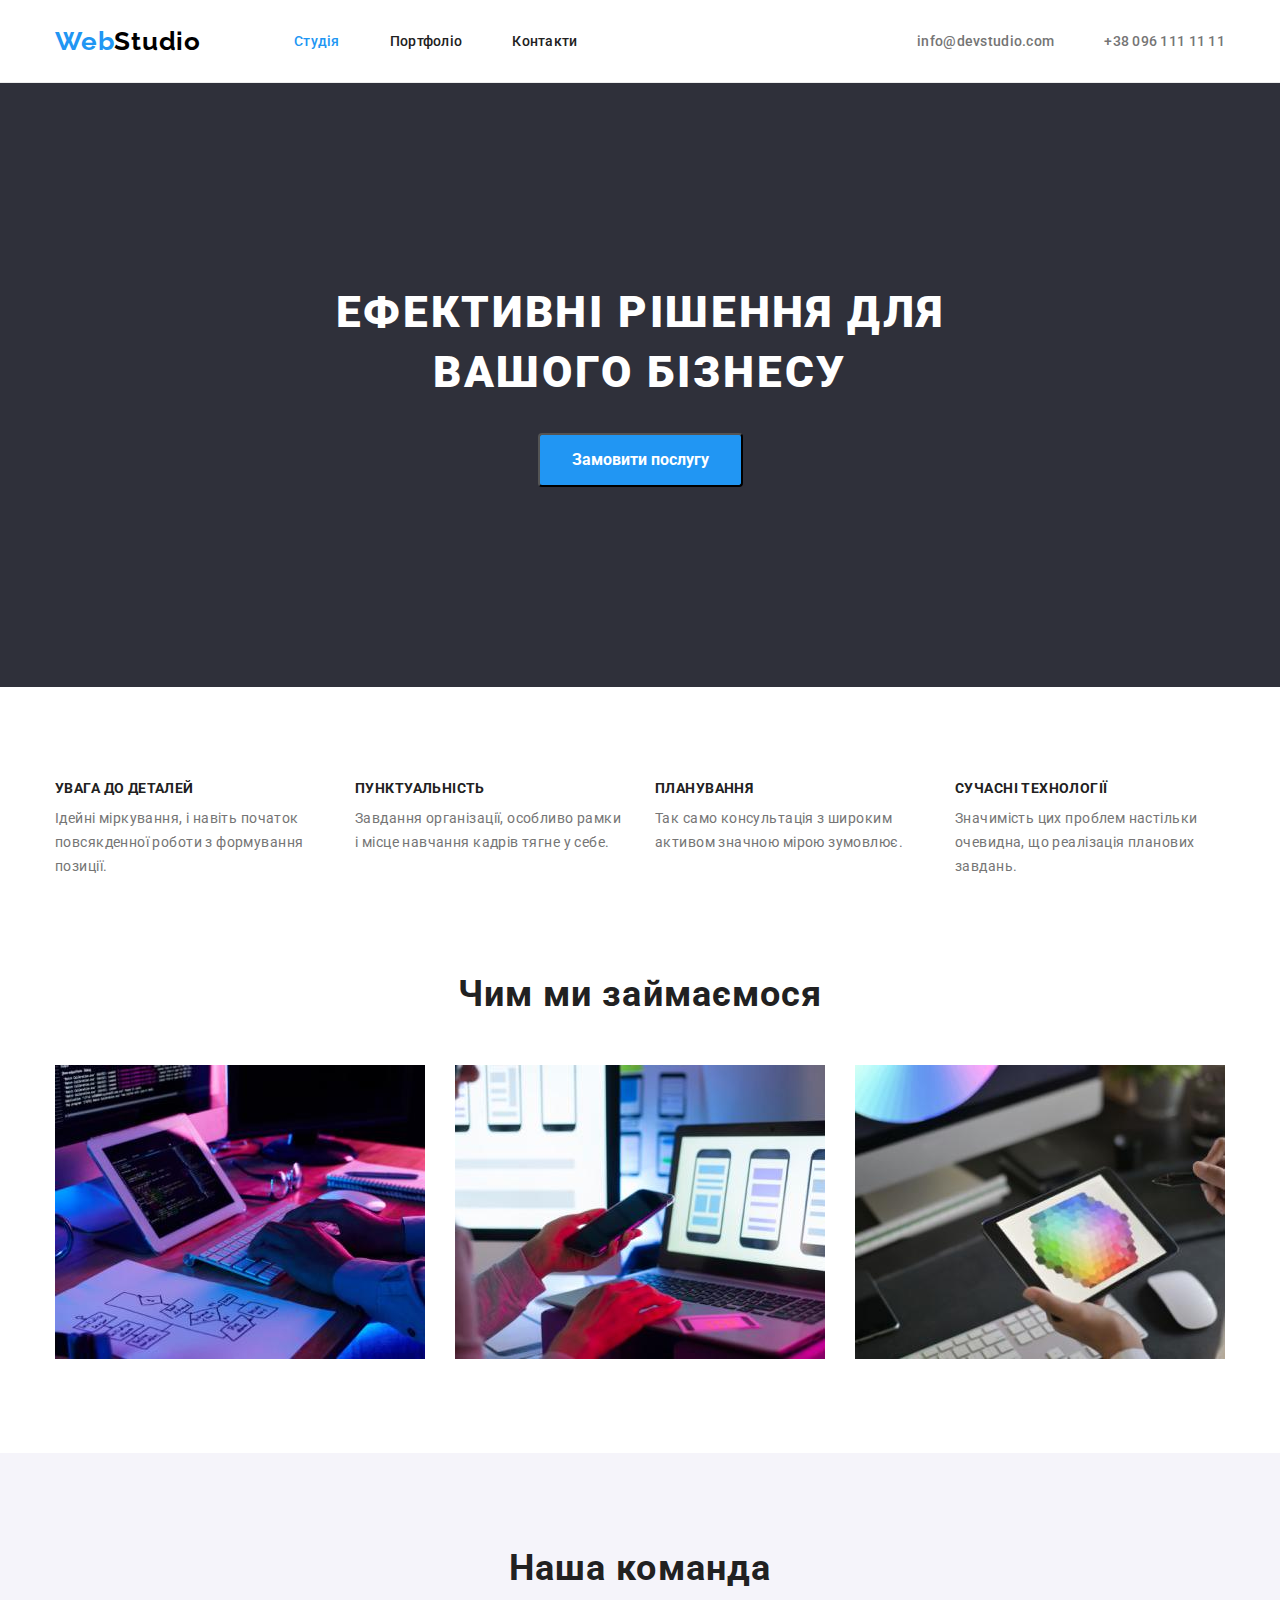
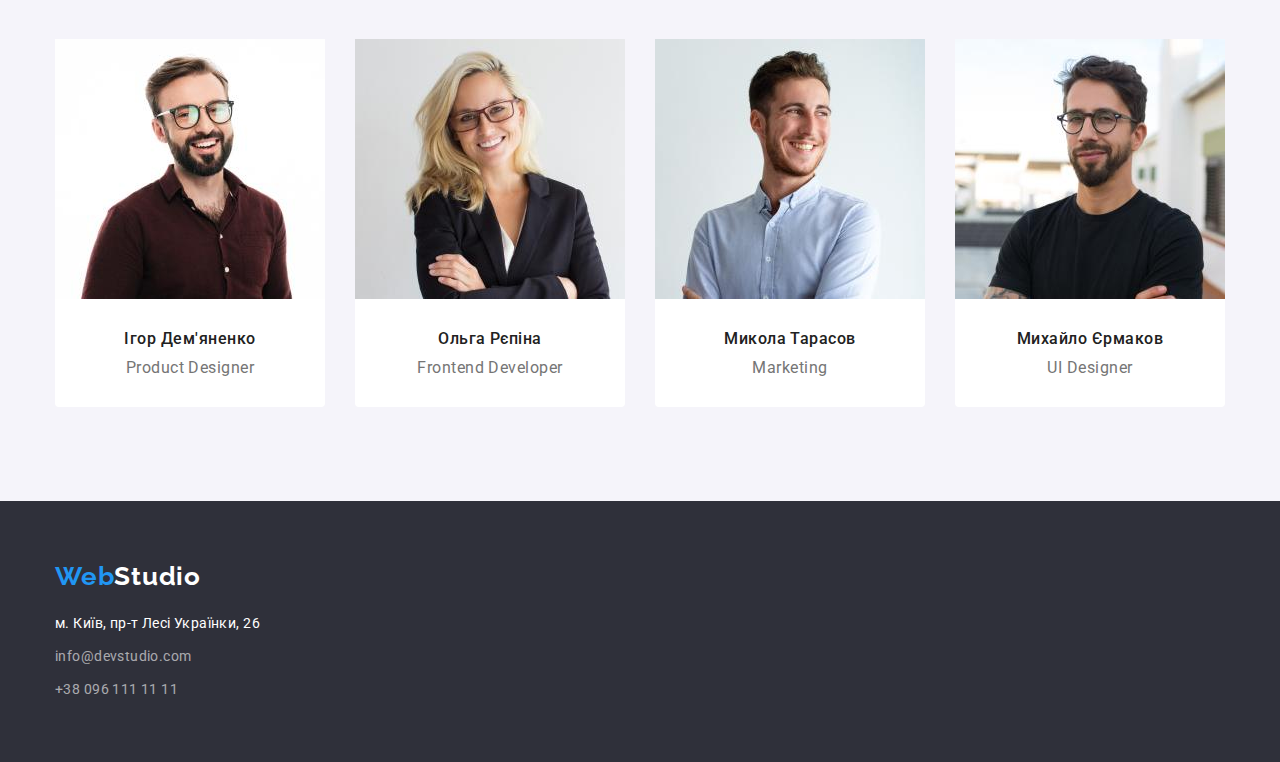
==== index.html @ d0144012 "Використовує блоки та флекси" ====
<!DOCTYPE html>
<html lang="uk">
  <head>
    <meta charset="UTF-8" />
    <meta http-equiv="X-UA-Compatible" content="IE=edge" />
    <meta name="viewport" content="width=device-width, initial-scale=1.0" />
    <title>Студія</title>
    <link rel="preconnect" href="https://fonts.googleapis.com" />
    <link rel="preconnect" href="https://fonts.gstatic.com" crossorigin />
    <link
      href="https://fonts.googleapis.com/css2?family=Raleway:wght@700&family=Roboto:wght@400;500;700;900&display=swap"
      rel="stylesheet"
    />
    <link
      rel="stylesheet"
      href="https://cdnjs.cloudflare.com/ajax/libs/modern-normalize/1.1.0/modern-normalize.min.css"
    />
    <link rel="stylesheet" href="./css/styles.css" />
  </head>
  <body>
    <header>
      <div class="container">
        <div class="header-list">
          <nav>
            <a href="./index.html" class="logo-1"
              >Web<span class="logo-2">Studio</span></a
            >
            <ul class="nav-items">
              <li>
                <a href="./index.html" class="site-nav current">Студія</a>
              </li>
              <li>
                <a href="./portfolio.html" class="site-nav">Портфоліо</a>
              </li>
              <li>
                <a href="#" class="site-nav">Контакти</a>
              </li>
            </ul>
          </nav>
          <ul class="nav-items">
            <li>
              <a href="mailto:info@devstudio.com" class="site-contact"
                >info@devstudio.com</a
              >
            </li>
            <li>
              <a href="tel:+380961111111" class="site-contact"
                >+38 096 111 11 11</a
              >
            </li>
          </ul>
        </div>
      </div>
    </header>
    <main>
      <section class="hero">
        <div class="container">
          <div class="hero-banner">
            <h1>Ефективні рішення для вашого бізнесу</h1>
            <button type="button">Замовити послугу</button>
          </div>
        </div>
      </section>
      <section class="section-advant">
        <div class="container">
          <h2 class="visually-hidden">Особливості</h2>
          <ul class="advant-items">
            <li>
              <h3 class="advant-title">Увага до деталей</h3>
              <p class="descr">
                Ідейні міркування, і навіть початок повсякденної роботи з
                формування позиції.
              </p>
            </li>

            <li>
              <h3 class="advant-title">Пунктуальність</h3>
              <p class="descr">
                Завдання організації, особливо рамки і місце навчання кадрів
                тягне у себе.
              </p>
            </li>

            <li>
              <h3 class="advant-title">Планування</h3>
              <p class="descr">
                Так само консультація з широким активом значною мірою зумовлює.
              </p>
            </li>
            <li>
              <h3 class="advant-title">Сучасні технології</h3>
              <p class="descr">
                Значимість цих проблем настільки очевидна, що реалізація
                планових завдань.
              </p>
            </li>
          </ul>
        </div>
      </section>
      <section class="section">
        <div class="container">
          <h2 class="section-title">Чим ми займаємося</h2>
          <ul class="our-services">
            <li>
              <img
                src="./images/img-1.jpg"
                alt="Руки на клавіатурі кодують алгоритм"
                width="370"
                height="294"
              />
            </li>
            <li>
              <img
                src="./images/img-2.jpg"
                alt="Смартфон та ноутбук"
                width="370"
                height="294"
              />
            </li>
            <li>
              <img
                src="./images/img-3.jpg"
                alt="Планшет у руках"
                width="370"
                height="294"
              />
            </li>
          </ul>
        </div>
      </section>
      <section class="section our-team">
        <div class="container">
          <h2 class="section-title">Наша команда</h2>
          <ul class="our-team-list">
            <li>
              <img
                src="./images/igor-demyanenko.jpg"
                alt="Чоловік в окулярах"
                width="270"
                height="260"
              />
              <div class="business-card">
                <h3 class="team-member">Ігор Дем'яненко</h3>
                <p lang="en" class="team-position">Product Designer</p>
              </div>
            </li>
            <li>
              <img
                src="./images/olga-repina.jpg"
                alt="Жінка в окулярах"
                width="270"
                height="260"
              />
              <div class="business-card">
                <h3 class="team-member">Ольга Рєпіна</h3>
                <p lang="en" class="team-position">Frontend Developer</p>
              </div>
            </li>
            <li>
              <img
                src="./images/mykola-tarasov.jpg"
                alt="Чоловік усміхається"
                width="270"
                height="260"
              />
              <div class="business-card">
                <h3 class="team-member">Микола Тарасов</h3>
                <p lang="en" class="team-position">Marketing</p>
              </div>
            </li>
            <li>
              <img
                src="./images/mykhaylo-ermakov.jpg"
                alt="Чоловік в окулярах"
                width="270"
                height="260"
              />
              <div class="business-card">
                <h3 class="team-member">Михайло Єрмаков</h3>
                <p lang="en" class="team-position">UI Designer</p>
              </div>
            </li>
          </ul>
        </div>
      </section>
    </main>
    <footer>
      <div class="container">
        <div class="footer-banner">
          <a href="./index.html" class="logo-1"
            >Web<span class="logo-3">Studio</span></a
          >
          <address>
            <ul class="address-items">
              <li class="address-items-point">
                <a
                  href="https://goo.gl/maps/CPtrU1FHBa2aNyZL9"
                  target="_blank"
                  rel="noopener noreferrer nofollow"
                  class="studio-address"
                  >м. Київ, пр-т Лесі Українки, 26</a
                >
              </li>
              <li class="address-items-point">
                <a href="mailto:info@devstudio.com" class="studio-contact"
                  >info@devstudio.com</a
                >
              </li>
              <li>
                <a href="tel:+380961111111" class="studio-contact"
                  >+38 096 111 11 11</a
                >
              </li>
            </ul>
          </address>
        </div>
      </div>
    </footer>
  </body>
</html>
---- css/styles.css ----
:root{
    --primary-back-color:#FFFFFF;
    --second-back-color:#F5F4FA;
    --primary-text-color:#757575;
    --title-text-color:#212121;
    --contact-text-color:rgba(255, 255, 255, 0.6);
    --accent-color:#2196F3;
    --hero-color:#2F303A;
    --deep-black-color:#000000;
    --filter-button-color:#F5F4FA;
    --header-bottom-border-color: #ECECEC;
    --project-card-border-color:#EEEEEE;
}

body{
    color:var(--primary-text-color); 
    background-color:var(--primary-back-color);
    font-family: Roboto, sans-serif;
}

ul{
    list-style: none;
}

button {
    cursor: pointer;
}

.container{
    width: 100%;
    max-width: 1200px;
    margin: 0 auto;
    padding: 0 15px;
}

header{
    border-bottom: 1px solid var(--header-bottom-border-color);
}

.section{
    padding: 94px 0;
}

.section-advant{
    padding:94px 0 0 0;
}

h1,h2,h3,h4,h5,h6,p,ul{
    margin-top: 0;
    margin-bottom: 0;
}

.logo-1{
    color:var(--accent-color);
    font-family: Raleway;
    font-weight: 700;
    font-size:26px;
    line-height: 1.19;
    letter-spacing: 0.03em;
    text-decoration: none;
}

.logo-2{
    color:var(--deep-black-color);
}

.logo-3{
    color:var(--primary-back-color);
}

.header-list{
    display: flex;
    justify-content: space-between;
    
}

nav{
    display: flex;
    align-items: center;
}

.nav-items{
    display: flex;
    padding: 32px 0;
    gap: 50px;
    margin-left: 93px;
}

.site-nav{
    font-weight: 500;
    font-size: 14px;
    line-height: 1.14;
    letter-spacing: 0.02em;
    text-decoration: none;
    padding: 32px 0;
    color:var(--title-text-color);
}

.site-nav:hover, 
.site-nav:focus{
    color: var(--accent-color);
}

.site-nav.current{
    color: var(--accent-color);
}

.site-contact{
    font-weight: 500;
    font-size: 14px;
    line-height: 1.14;
    letter-spacing: 0.02em;
    text-decoration: none;
    padding: 32px 0;
    color: var(--primary-text-color);
}

.site-contact:hover,
.site-contact:focus {
    color: var(--accent-color); 
}

.hero {
    background-color:var(--hero-color);
    text-align: center;
}

.hero-banner{
    padding-top: 200px;
    padding-bottom: 200px;
}

.hero h1{
    font-weight: 900;
    font-size: 44px;
    line-height: 1.36;
    letter-spacing: 0.06em;
    text-transform: uppercase;
    color: var(--primary-back-color); 
    max-width: 696px ;
    margin: 0 auto 30px;
}

.hero button {
       font-family: inherit;
    background:var(--accent-color);
    color:var(--primary-back-color);
    font-weight: 700;
    font-size: 16px;
    line-height: 1.87;
    padding: 10px 32px;
    border-radius: 4px;

}

.visually-hidden {
    position: absolute;
    white-space: nowrap;
    width: 1px;
    height: 1px;
    overflow: hidden;
    border: 0;
    padding: 0;
    clip: rect(0 0 0 0);
    clip-path: inset(50%);
    margin: -1px; 
}

.advant-items{
    display: flex;
    gap:30px;
    padding: 0 0;
}

.advant-title {
    font-weight: 700;
    font-size: 14px;
    line-height: 1.14;
    letter-spacing: 0.03em;
    text-transform: uppercase;
    color: var(--title-text-color);
    margin-bottom: 10px;
}

.descr {
    font-size: 14px;
    line-height: 1.71;
    letter-spacing: 0.03em;
    max-width: 270px;
}

.section-title{
    font-weight: 700;
    font-size: 36px;
    line-height: 1.17;
    letter-spacing: 0.03em;
    color:var(--title-text-color);
    margin-bottom: 50px;
    text-align: center;
}

.our-services{
    padding: 0 0;
    display:flex;
    gap:30px;
}

img {
    display: block;
    max-width: 100%;
    height: auto;
}

.our-team{
    background-color:var(--second-back-color);
}

.our-team-list{
    display: flex;
    gap:30px;
    padding:0 0;
}

.business-card{
    background: var(--primary-back-color);
    padding-top: 30px;
    padding-bottom: 30px;
    border-radius: 0px 0px 4px 4px;
}

.team-member{
    font-weight: 500;
    font-size: 16px;
    line-height: 1.19;
    letter-spacing: 0.03em;
    color:var(--title-text-color);
    text-align: center;
    margin-bottom: 10px;
}

.team-position{
    font-size: 16px;
    line-height: 1.19;
    letter-spacing: 0.03em;
    text-align: center;
}

footer{
    background-color:var(--hero-color); 
}

.footer-banner{
    padding: 60px 0;
}

.address-items{
    padding: 0;
    margin-top: 20px;
}

.address-items-point{
    margin-bottom: 9px;
}

.studio-address{
    font-size: 14px;
    line-height: 1.71;
    letter-spacing: 0.03em;
    text-decoration: none;
    font-style: normal;
    color: var(--primary-back-color);
    margin-bottom: 0px;
}

.studio-contact{
    font-size: 14px;
    line-height: 1.71;
    letter-spacing: 0.03em;
    text-decoration: none;
    font-style: normal;
    color: var(--contact-text-color);
}

.studio-address:hover,
.studio-address:focus,
.studio-contact:hover,
.studio-contact:focus{
    color: var(--accent-color);
}

.portfolio-list{
    display:flex;
    justify-content: center;
    gap:8px;
    margin-bottom: 50px;
}



.portfolio button {
    font-family: inherit;
    background: var(--filter-button-color);
    color: var(--title-text-color);
    font-weight: 500;
    font-size: 16px;
    line-height: 1.62;
    letter-spacing: 0.03em;
    border-radius: 4px;
    border-color:transparent;
}

.button-all{
    padding: 6px 25px;
}

.button-sel{
    padding: 6px 22px;
}

.portfolio button:hover,
.portfolio button:focus {
    background: var(--accent-color);
    color:var(--primary-back-color);
}

.projects-list {
    padding: 0;
    display: flex;
    flex-wrap: wrap;
    margin-left: -30px;
    margin-top: -30px;
}

.projects-list > .item{
    flex-basis: calc(100%/3 -30px);
    margin-left: 30px;
    margin-top: 30px;
}

.project-card{
    max-width: 370px;
    border-right: 1px solid var(--project-card-border-color);
    border-bottom:1px solid var(--project-card-border-color);
    border-left: 1px solid var(--project-card-border-color);
    padding: 20px 24px;
}

.project-name{
    font-weight: 700;
    font-size: 18px;
    line-height: 2.0;
    letter-spacing: 0.06em;
    color:var(--title-text-color);
    margin-bottom: 4px;
}

.project-type{
    font-size: 16px;
    line-height: 1.88;
    letter-spacing: 0.03em;
}
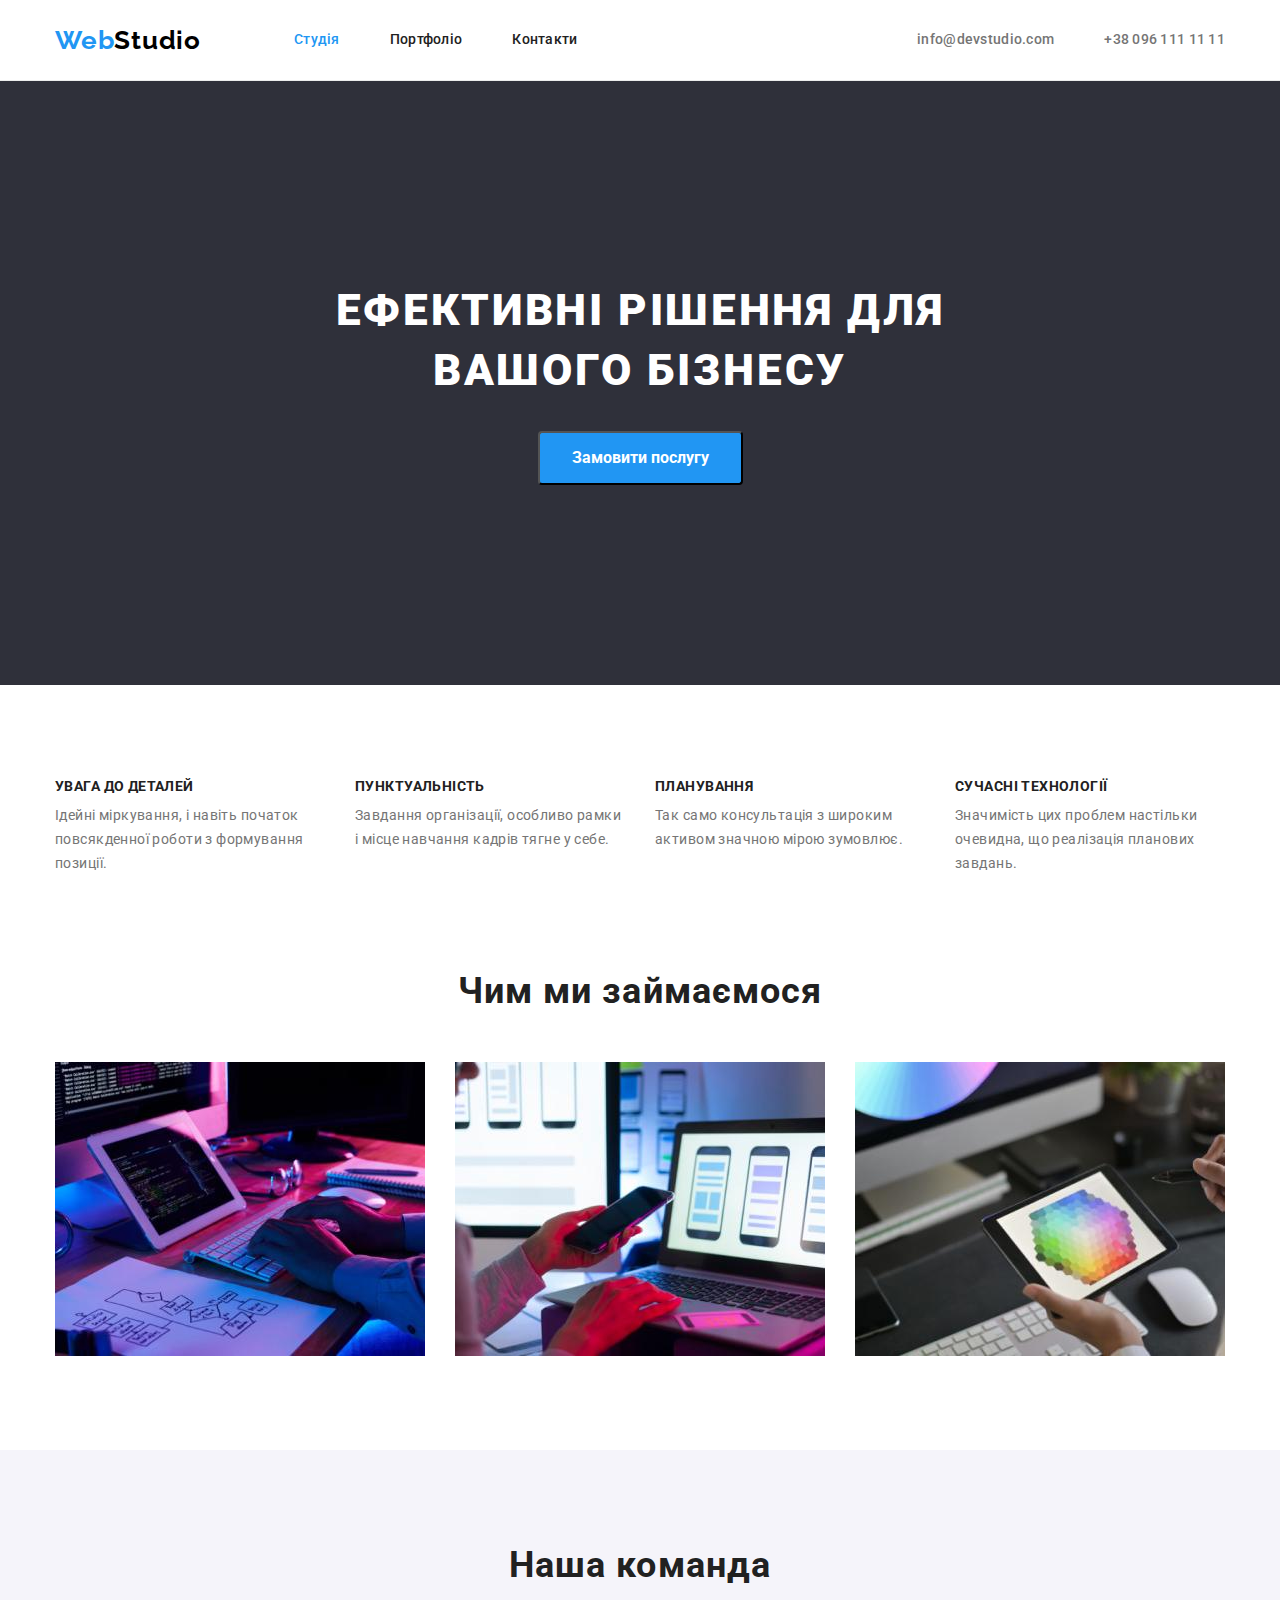
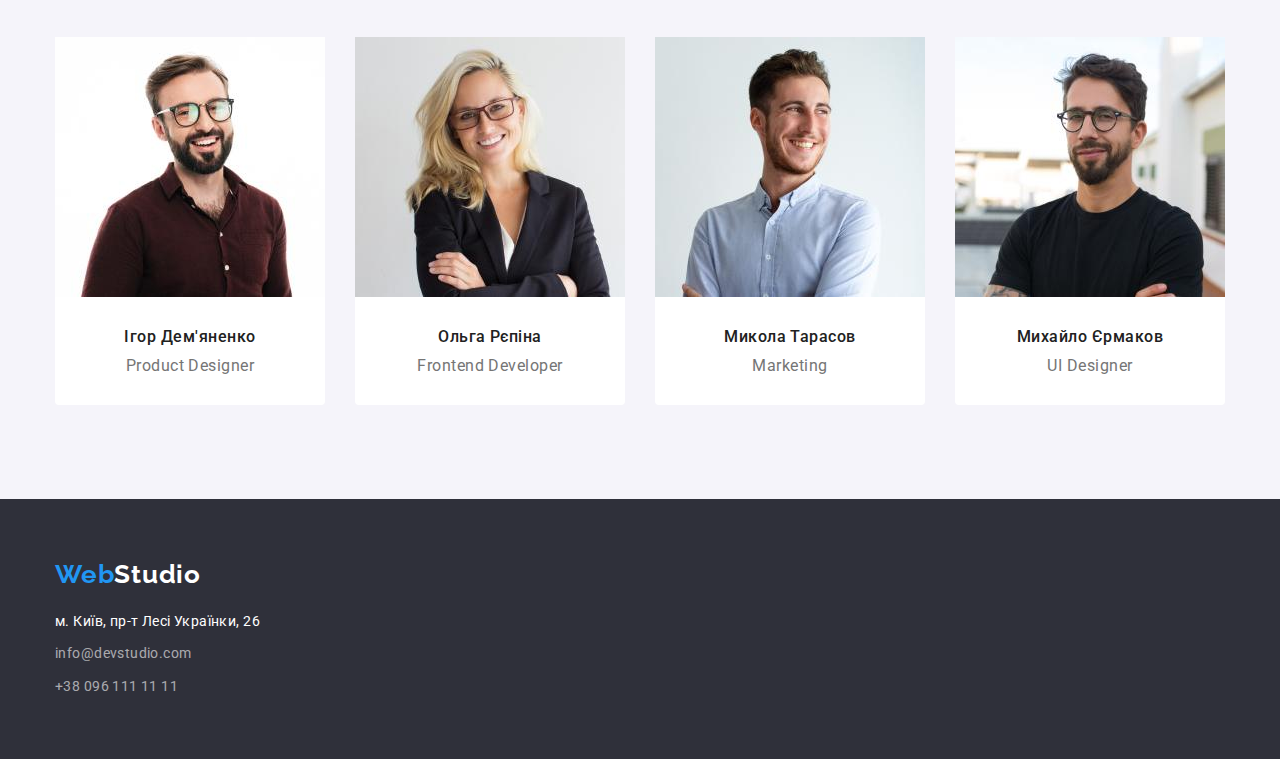
==== commit 2759adc6: "Враховує коментарі" ====
--- a/index.html
+++ b/index.html
@@ -19,46 +19,42 @@
   </head>
   <body>
     <header>
-      <div class="container">
-        <div class="header-list">
-          <nav>
-            <a href="./index.html" class="logo-1"
-              >Web<span class="logo-2">Studio</span></a
+      <div class="container header-list">
+        <nav>
+          <a href="./index.html" class="logo-1"
+            >Web<span class="logo-2">Studio</span></a
+          >
+          <ul class="nav-items">
+            <li>
+              <a href="./index.html" class="site-nav current">Студія</a>
+            </li>
+            <li>
+              <a href="./portfolio.html" class="site-nav">Портфоліо</a>
+            </li>
+            <li>
+              <a href="#" class="site-nav">Контакти</a>
+            </li>
+          </ul>
+        </nav>
+        <ul class="nav-items">
+          <li>
+            <a href="mailto:info@devstudio.com" class="site-contact"
+              >info@devstudio.com</a
             >
-            <ul class="nav-items">
-              <li>
-                <a href="./index.html" class="site-nav current">Студія</a>
-              </li>
-              <li>
-                <a href="./portfolio.html" class="site-nav">Портфоліо</a>
-              </li>
-              <li>
-                <a href="#" class="site-nav">Контакти</a>
-              </li>
-            </ul>
-          </nav>
-          <ul class="nav-items">
-            <li>
-              <a href="mailto:info@devstudio.com" class="site-contact"
-                >info@devstudio.com</a
-              >
-            </li>
-            <li>
-              <a href="tel:+380961111111" class="site-contact"
-                >+38 096 111 11 11</a
-              >
-            </li>
-          </ul>
-        </div>
+          </li>
+          <li>
+            <a href="tel:+380961111111" class="site-contact"
+              >+38 096 111 11 11</a
+            >
+          </li>
+        </ul>
       </div>
     </header>
     <main>
       <section class="hero">
         <div class="container">
-          <div class="hero-banner">
-            <h1>Ефективні рішення для вашого бізнесу</h1>
-            <button type="button">Замовити послугу</button>
-          </div>
+          <h1>Ефективні рішення для вашого бізнесу</h1>
+          <button type="button">Замовити послугу</button>
         </div>
       </section>
       <section class="section-advant">
@@ -186,34 +182,34 @@
     </main>
     <footer>
       <div class="container">
-        <div class="footer-banner">
+        <div class="logo-footer">
           <a href="./index.html" class="logo-1"
             >Web<span class="logo-3">Studio</span></a
           >
-          <address>
-            <ul class="address-items">
-              <li class="address-items-point">
-                <a
-                  href="https://goo.gl/maps/CPtrU1FHBa2aNyZL9"
-                  target="_blank"
-                  rel="noopener noreferrer nofollow"
-                  class="studio-address"
-                  >м. Київ, пр-т Лесі Українки, 26</a
-                >
-              </li>
-              <li class="address-items-point">
-                <a href="mailto:info@devstudio.com" class="studio-contact"
-                  >info@devstudio.com</a
-                >
-              </li>
-              <li>
-                <a href="tel:+380961111111" class="studio-contact"
-                  >+38 096 111 11 11</a
-                >
-              </li>
-            </ul>
-          </address>
-        </div>
+        </div>
+        <address>
+          <ul>
+            <li class="address-items-point">
+              <a
+                href="https://goo.gl/maps/CPtrU1FHBa2aNyZL9"
+                target="_blank"
+                rel="noopener noreferrer nofollow"
+                class="studio-address"
+                >м. Київ, пр-т Лесі Українки, 26</a
+              >
+            </li>
+            <li class="address-items-point">
+              <a href="mailto:info@devstudio.com" class="studio-contact"
+                >info@devstudio.com</a
+              >
+            </li>
+            <li>
+              <a href="tel:+380961111111" class="studio-contact"
+                >+38 096 111 11 11</a
+              >
+            </li>
+          </ul>
+        </address>
       </div>
     </footer>
   </body>
--- a/css/styles.css
+++ b/css/styles.css
@@ -46,8 +46,8 @@
 }
 
 h1,h2,h3,h4,h5,h6,p,ul{
-    margin-top: 0;
-    margin-bottom: 0;
+    margin: 0;
+    padding: 0;
 }
 
 .logo-1{
@@ -81,12 +81,12 @@
 
 .nav-items{
     display: flex;
-    padding: 32px 0;
     gap: 50px;
     margin-left: 93px;
 }
 
 .site-nav{
+    display:block;
     font-weight: 500;
     font-size: 14px;
     line-height: 1.14;
@@ -106,6 +106,7 @@
 }
 
 .site-contact{
+    display: block;
     font-weight: 500;
     font-size: 14px;
     line-height: 1.14;
@@ -123,9 +124,6 @@
 .hero {
     background-color:var(--hero-color);
     text-align: center;
-}
-
-.hero-banner{
     padding-top: 200px;
     padding-bottom: 200px;
 }
@@ -247,15 +245,12 @@
 
 footer{
     background-color:var(--hero-color); 
-}
-
-.footer-banner{
-    padding: 60px 0;
-}
-
-.address-items{
-    padding: 0;
-    margin-top: 20px;
+    padding-top: 60px;
+    padding-bottom: 60px;
+}
+
+.logo-footer{
+    margin-bottom: 20px;
 }
 
 .address-items-point{
@@ -327,14 +322,11 @@
     padding: 0;
     display: flex;
     flex-wrap: wrap;
-    margin-left: -30px;
-    margin-top: -30px;
+    gap:30px;
 }
 
 .projects-list > .item{
     flex-basis: calc(100%/3 -30px);
-    margin-left: 30px;
-    margin-top: 30px;
 }
 
 .project-card{
